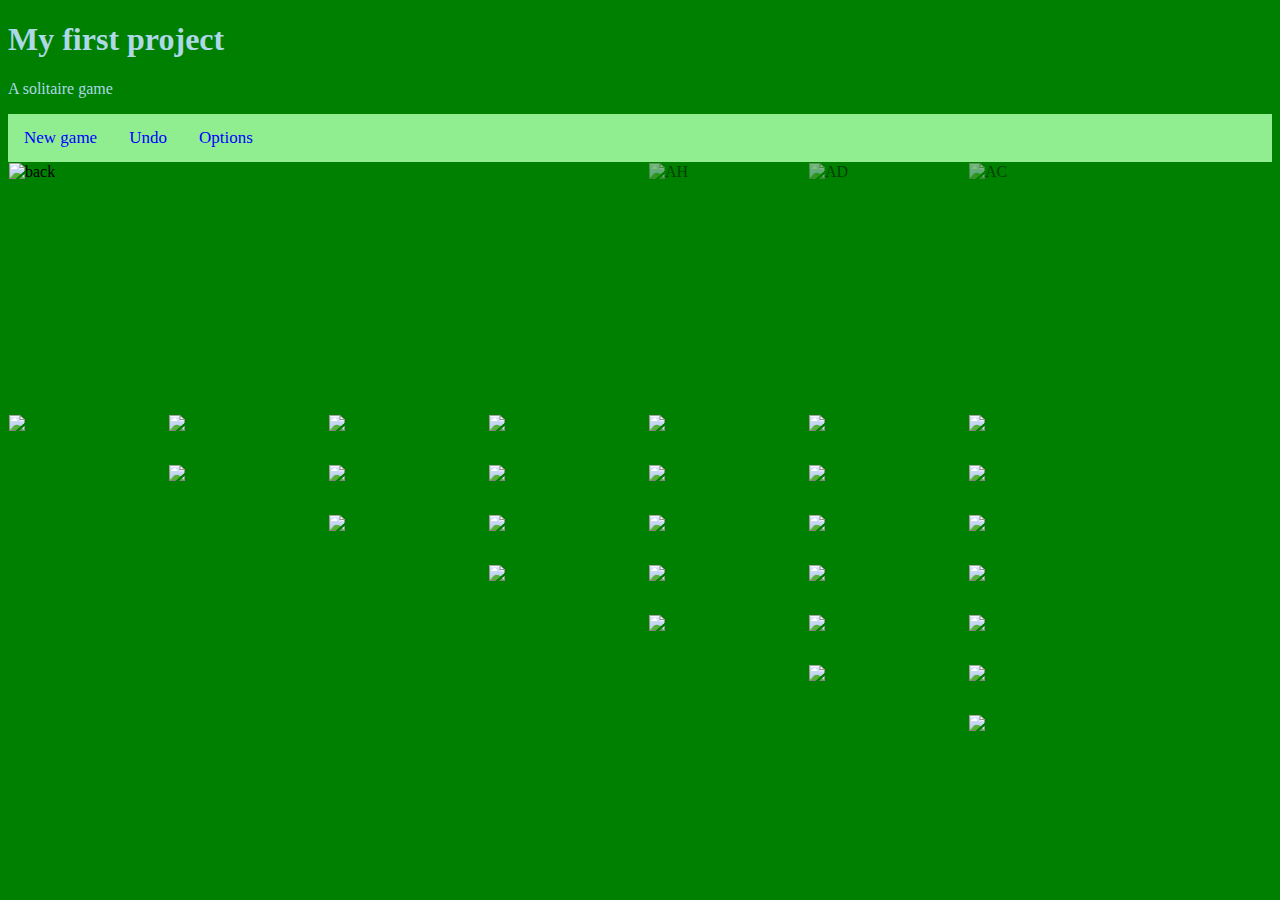
==== Solitario/index.html @ 5be59524 "Add "Solitario" project" ====
<!DOCTYPE html>

<html>

  <head>
    <link rel="stylesheet" href="styles.css">
      <title>
      Solitaire
      </title>
  </head>

  <body>
    <h1>My first project</h1>
    <p>A solitaire game</p>

    <div class="topnav">
      <a href="#newgame">New game</a>
        <a href="#undo">Undo</a>
        <div class="dropdown">
          <button class="dropbtn">Options
          </button>
          <div class="dropdown-content">
            <a href="#">Instructions</a>
            <a href="#">Sounds</a>
            <a href="#">Change image</a>
          </div>
        </div>
    </div>

    <div class="row">

      <div id="stack" class="column">
      <img src="/Users/Carolina/Desktop/WD/Solitario/Images/JPEG/blue_back.jpg" id="backCard" class="shadoweffect" alt="back" style="width:100%" onclick="createImages()" >
      </div>

      <div id="waste" class="column">  
      </div>

      <div id="empty" class="column">  
      </div>

      <div id="spades pile" class="column" ondrop="drop(event)" ondragover="allowDrop(event)">
      </div>

      <div id="hearts pile" class="column" ondrop="drop(event)" ondragover="allowDrop(event)">
      <img src="/Users/Carolina/Desktop/WD/Solitario/Images/JPEG/AH.jpg" draggable="false" ondragstart="drag(event)" id="dos" alt="AH" style="width:100%">
      </div>

      <div id="diamonds pile" class="column" ondrop="drop(event)" ondragover="allowDrop(event)">
      <img src="/Users/Carolina/Desktop/WD/Solitario/Images/JPEG/AD.jpg" draggable="false" ondragstart="drag(event)" id="tres" alt="AD" style="width:100%"> 
      </div>

      <div id="clubs pile" class="column" ondrop="drop(event)" ondragover="allowDrop(event)">
      <img src="/Users/Carolina/Desktop/WD/Solitario/Images/JPEG/AC.jpg" draggable="false" ondragstart="drag(event)" id="quatro" alt="AC" style="width:100%">
      </div>

    </div>
      
    <div class="row">
      <div id="pile1" class="column" ondrop="drop(event)" ondragover="allowDrop(event)">
     
      </div>

      <div id="pile2" class="column" ondrop="drop(event)" ondragover="allowDrop(event)">
       
      </div>

      <div id="pile3" class="column" ondrop="drop(event)" ondragover="allowDrop(event)">
      
      </div>

      <div id="pile4" class="column" ondrop="drop(event)" ondragover="allowDrop(event)">
      
      </div>

      <div id="pile5" class="column" ondrop="drop(event)" ondragover="allowDrop(event)">
      
      </div>

      <div id="pile6" class="column" ondrop="drop(event)" ondragover="allowDrop(event)">
      
      </div>

      <div id="pile7" class="column" ondrop="drop(event)" ondragover="allowDrop(event)">
      
      </div>
    </div>

    <script type="text/javascript" src="script.js"></script>
    
  </body>
</html>
---- Solitario/styles.css ----
html {
  width: 100%;
  height: 100%;
}

body {
  position: relative;
  background-color: green;
}

h1, p {
  color: lightblue;
}

.topnav, .dropdown {
  background-color: lightgreen;
  overflow: hidden;
}

.topnav a, .dropbtn {
  float: left;
  color: blue;
  text-align: center;
  padding: 14px 16px;
  text-decoration: none;
  font-size: 17px;
}

.dropdown .dropbtn {
  font-size: 17px;
  text-align: left;
  border: none;
  outline: none;
  color: blue;
  padding: 14 px 16px;
  background-color: inherit;
  font-family: inherit;
  margin: 0;
}
.topnav a:hover, .dropdown:hover .dropbtn {
  background-color: lightgreen;
}

.dropdown-content {
  display: none;
  position: absolute;
  background-color: lightgreen;
  min-width: 160px;
  box-shadow: 0px 8px 16px 0px rgba(0,0,0,0.2);
  z-index: 1;
}

.dropdown-content a {
  float: none;
  color: blue;
  padding: 14px 16px;
  text-decoration: none;
  display: block;
  text-align: left;
}

.dropdown-content a:hover {
  background-color: lightblue;
}

.dropdown:hover .dropdown-content {
  display: block;
}

.column {
  position: relative;
  float: left;  
  width: 12.5%;
  height: 250px;
  border: 1px solid green;
}

.row:after {
  content: "";
  clear: both;
  display: table;
}

.imgAbsolute {
  position: absolute;
  top: 0;
  right: 0;
}

.shadoweffect:hover {
  box-shadow: 0 0 10px #000;
}

#uno, #dos, #tres, #quatro  {
  opacity: 0.5;
  filter: alpha(opacity=50); /* For IE8 and earlier */
}
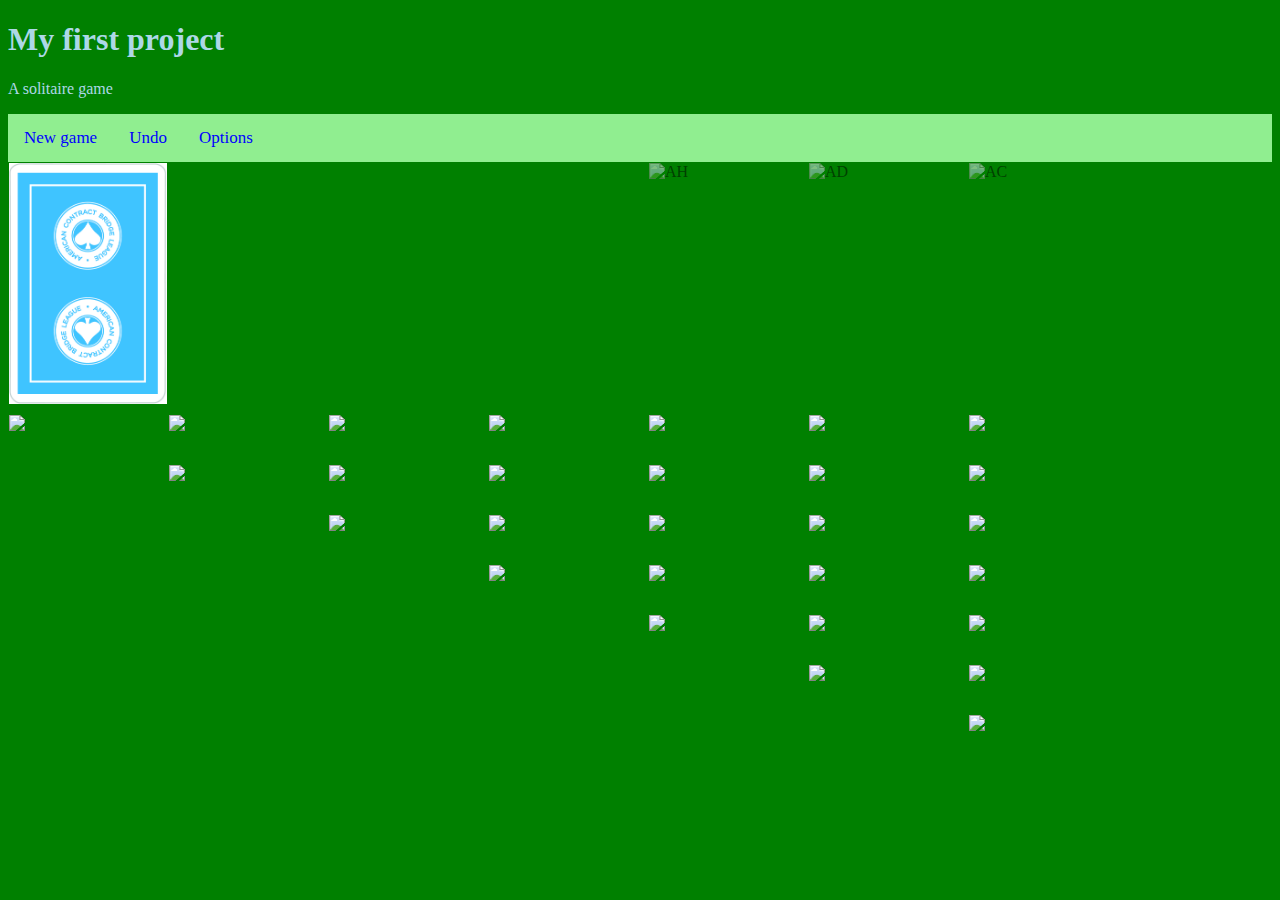
==== commit 9b834e3a: "Update image  link" ====
--- a/Solitario/index.html
+++ b/Solitario/index.html
@@ -30,7 +30,7 @@
     <div class="row">
 
       <div id="stack" class="column">
-      <img src="/Users/Carolina/Desktop/WD/Solitario/Images/JPEG/blue_back.jpg" id="backCard" class="shadoweffect" alt="back" style="width:100%" onclick="createImages()" >
+      <img src="https://DianaBaRo.github.io/Solitario/Images/JPEG/blue_back.jpg" id="backCard" class="shadoweffect" alt="back" style="width:100%" onclick="createImages()" >
       </div>
 
       <div id="waste" class="column">  
@@ -89,4 +89,4 @@
     <script type="text/javascript" src="script.js"></script>
     
   </body>
-</html>+</html>
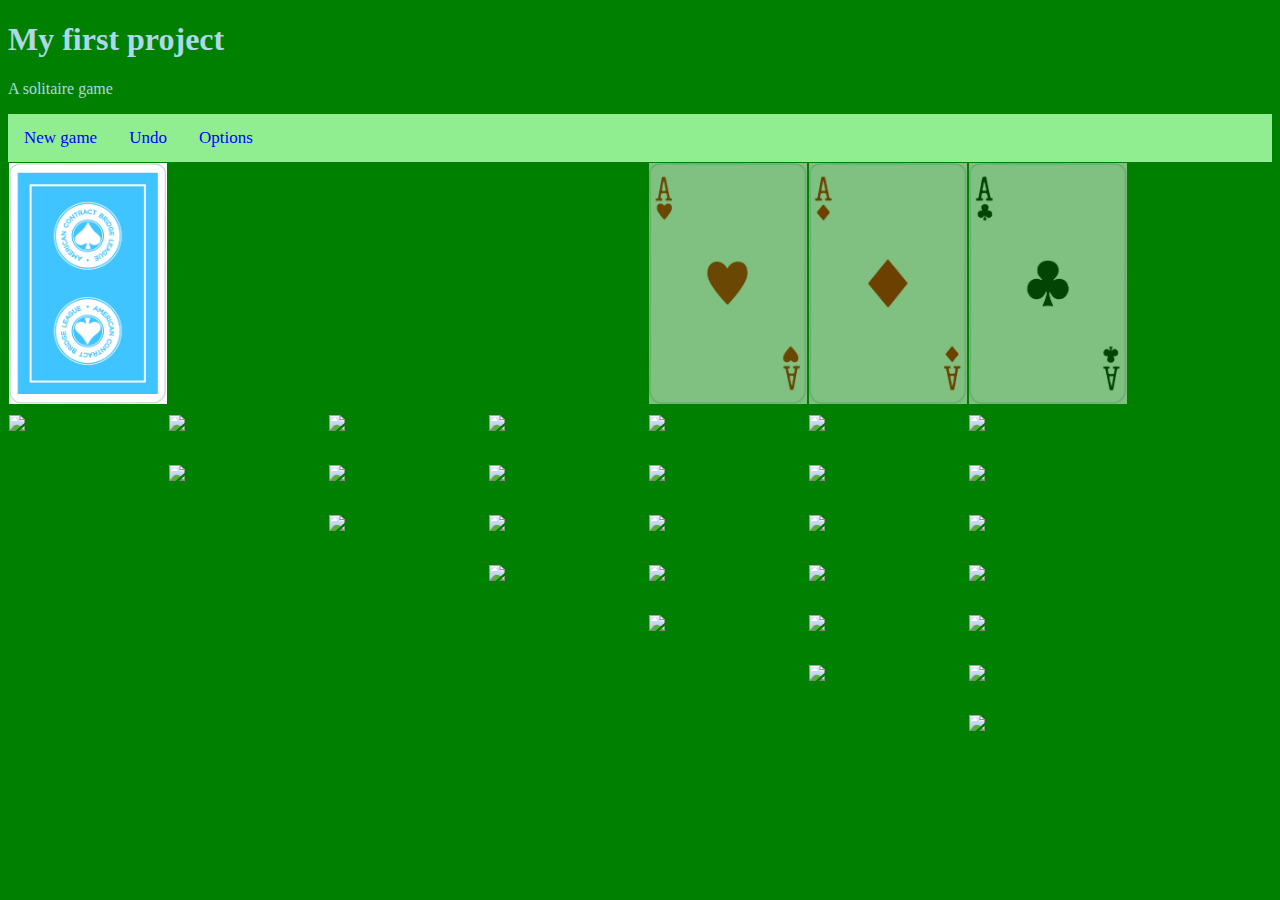
==== commit 56bf16fb: "Update links for images" ====
--- a/Solitario/index.html
+++ b/Solitario/index.html
@@ -43,15 +43,15 @@
       </div>
 
       <div id="hearts pile" class="column" ondrop="drop(event)" ondragover="allowDrop(event)">
-      <img src="/Users/Carolina/Desktop/WD/Solitario/Images/JPEG/AH.jpg" draggable="false" ondragstart="drag(event)" id="dos" alt="AH" style="width:100%">
+      <img src="https://DianaBaRo.github.io/Solitario/Images/JPEG/AH.jpg" draggable="false" ondragstart="drag(event)" id="dos" alt="AH" style="width:100%">
       </div>
 
       <div id="diamonds pile" class="column" ondrop="drop(event)" ondragover="allowDrop(event)">
-      <img src="/Users/Carolina/Desktop/WD/Solitario/Images/JPEG/AD.jpg" draggable="false" ondragstart="drag(event)" id="tres" alt="AD" style="width:100%"> 
+      <img src="https://DianaBaRo.github.io/Solitario/Images/JPEG/AD.jpg" draggable="false" ondragstart="drag(event)" id="tres" alt="AD" style="width:100%"> 
       </div>
 
       <div id="clubs pile" class="column" ondrop="drop(event)" ondragover="allowDrop(event)">
-      <img src="/Users/Carolina/Desktop/WD/Solitario/Images/JPEG/AC.jpg" draggable="false" ondragstart="drag(event)" id="quatro" alt="AC" style="width:100%">
+      <img src="https://DianaBaRo.github.io/Solitario/Images/JPEG/AC.jpg" draggable="false" ondragstart="drag(event)" id="quatro" alt="AC" style="width:100%">
       </div>
 
     </div>
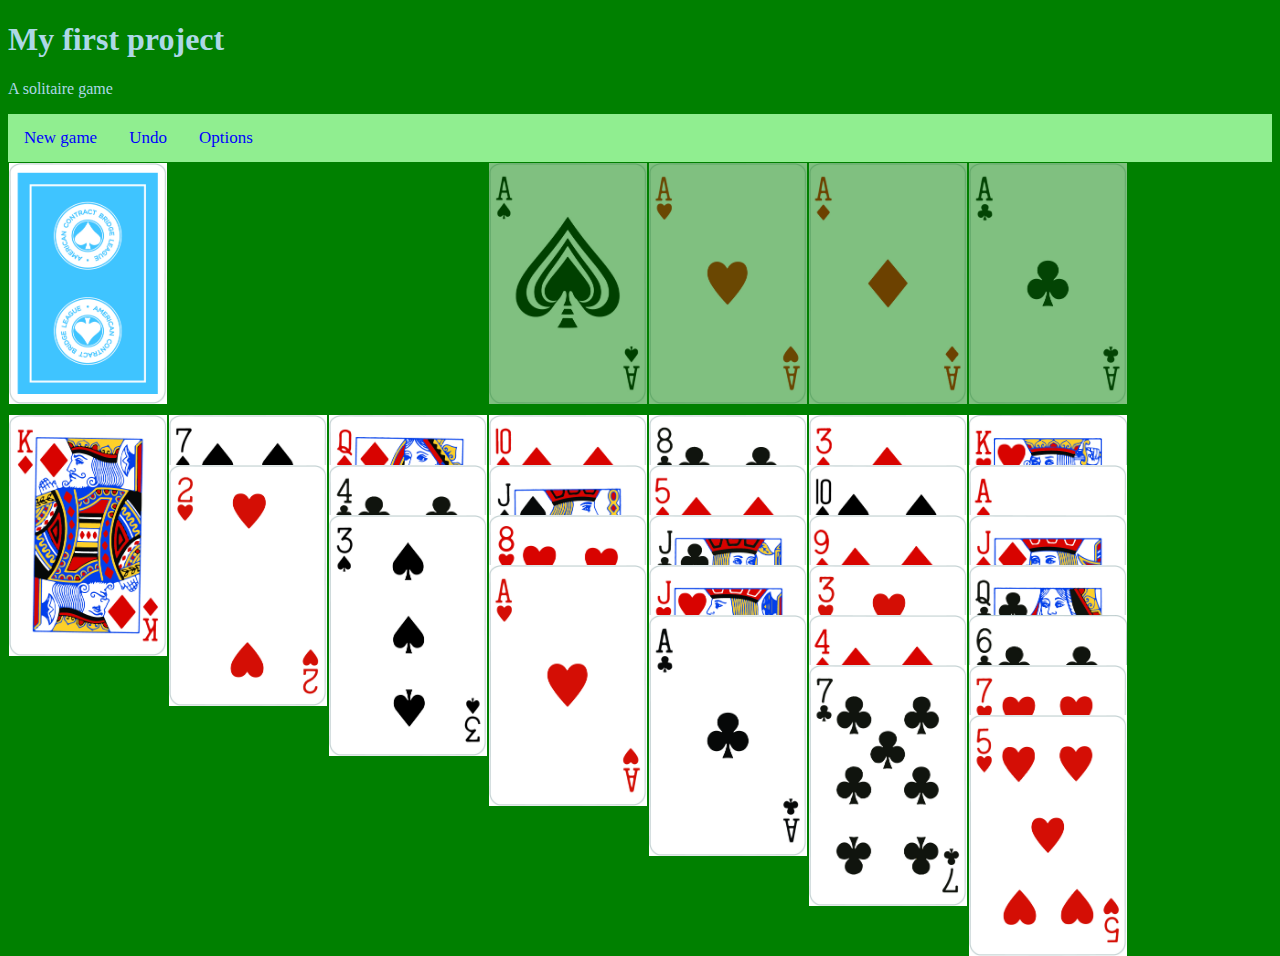
==== commit 133c1a93: "Image AS" ====
--- a/Solitario/index.html
+++ b/Solitario/index.html
@@ -40,6 +40,7 @@
       </div>
 
       <div id="spades pile" class="column" ondrop="drop(event)" ondragover="allowDrop(event)">
+      <img src="https://DianaBaRo.github.io/Solitario/Images/JPEG/AS.jpg" draggable="false" ondragstart="drag(event)" id="uno" alt="AS" style="width:100%">
       </div>
 
       <div id="hearts pile" class="column" ondrop="drop(event)" ondragover="allowDrop(event)">
